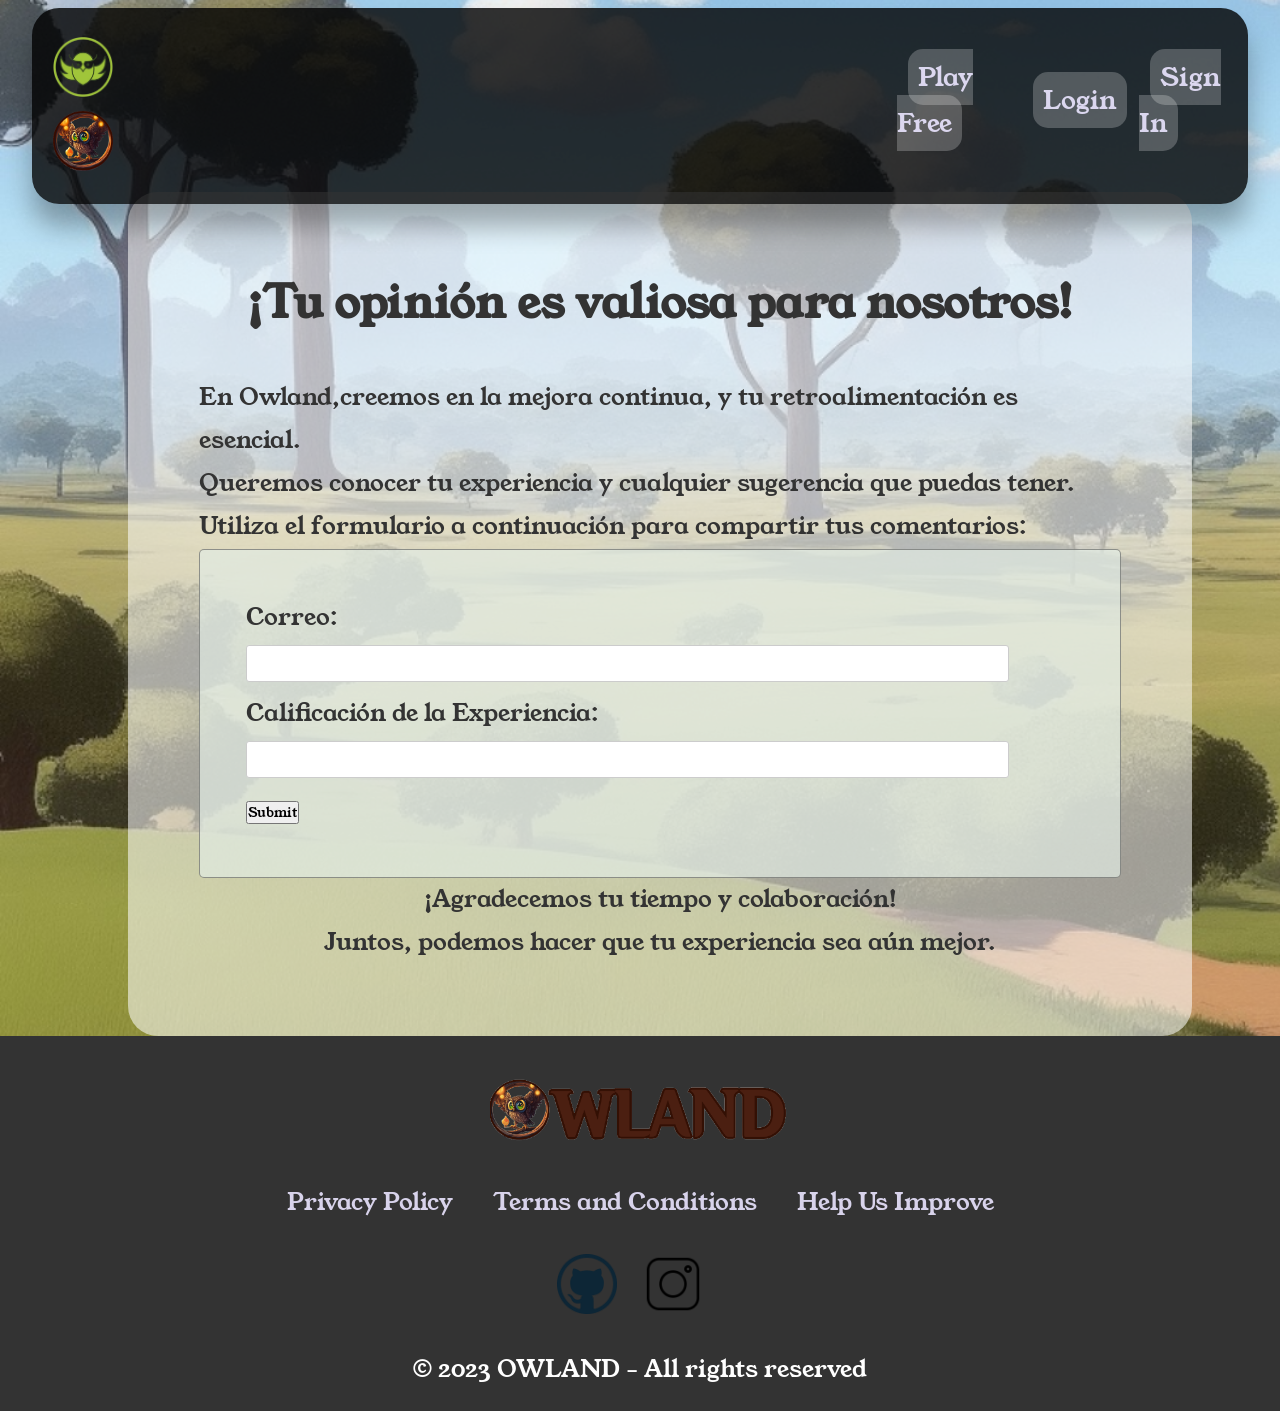
==== help.html @ 9c555218 "Add files via upload" ====
<!DOCTYPE html>
<html lang="es">
<head>
  <meta charset="UTF-8">
  <link rel = "stylesheet" href = "help.css" >
  <title>OWLAND</title>
</head>
  <body >
    <header>
      <nav class="nav">
        <div class="imagenesbuo">
          <a href="ABOUT US.html">
            <img class="img-2" src="buo2.png" alt="Imagen 2">
          </a>
          <a href="prvowland.html">
            <img class="img-1" src="buo.png" alt="Imagen 1">
          </a>
        </div>
        <div class="Jugar">
          <a class="jugar-button" href="play.html">Play Free</a>
        </div>
        <div class="login">
          <a class="login-button" href="loginPQ.html">Login</a>
        </div>
        <div class="signin">
          <a class="signin-button" href="signin.html">Sign In</a>
        </div>
      </nav>
    </header>
    <div class="cuadro">
      <div class="container-info">
        <div class="texto1">
          <h2>¡Tu opinión es valiosa para nosotros!</h2>
        </div>
            <p class="p1">
                En Owland,creemos en la mejora continua, 
                y tu retroalimentación es esencial.<br>
                Queremos conocer tu experiencia y 
                cualquier sugerencia que puedas tener.<br> 
                Utiliza el formulario a continuación 
                para compartir tus comentarios:
            </p>
      
            <div class="login-box">
                <form id="retroalimentación">
                    <label for="correo">Correo:</label>
                    <input type="text" id="correo" name="correo" required>
                    <br>
                    <label for=" Calificación de la Experiencia: ">Calificación de la Experiencia:</label>
                    <input type="text" id="experiencia" name="experiencia" required>
                    <br>
                    <input type="submit" value="Submit" onclick="enviar()">
                </form>
            </div>
                <script>
                    function enviar(){
                        window.location.href = "prvowland.html";
                    }
                </script>
                <div class= "ut">
                ¡Agradecemos tu tiempo y colaboración!<br>
                Juntos, podemos hacer que tu experiencia sea aún mejor.
                </div>
      </div>
    </div>
  <!-- Pie de página -->
  <footer class="footer">
    <div class="footer-container">
      <div class="footer-logo">
        <img src="owlandimg3.png" alt="Logo OWLAND">
      </div>
      <!-- Enlaces del footer -->
      <div class="footer-links">
        <ul>
          <li><a href="privacy.html">Privacy Policy</a></li>
          <li><a href="terms.html">Terms and Conditions</a></li>
          <li><a href="help.html">Help Us Improve</a></li>
        </ul>
      </div>
      <!-- Iconos de redes sociales en el footer -->
      <div class="footer-social">
        <a href="#"><img src="github.png" alt="Github"></a>
        <a href="https://instagram.com/owland.co?igshid=OGQ5ZDc2ODk2ZA%3D%3D&utm_source=qr"><img src="instagram.png" alt="Instagram"></a>
      </div>
    </div>
    <!-- Copyright del footer -->
    <div class="footer-copyright">
      <p>&copy; 2023 OWLAND - All rights reserved</p>
    </div>
  </footer>
    <!-- Script externo -->
    <script src="owlscript.js"></script>
</body>            
</html>
---- help.css ----
/*Nav-bar*/
@import url('https://fonts.googleapis.com/css2?family=Young+Serif&display=swap');

* {
    margin: 0;
    padding: 0;
    font-family: 'Young Serif', sans-serif;
}

body {
    background-image: url("fondo1.png");
    position: relative;
    font-size: 1.5rem;
    line-height: 1.8;
    color: #333;
    background-size: cover;
}

body.dark-theme {
    background-color: #333;
    color: #ffffff;
}

img {
    width: 60px;
    height: 60px;
}

h1, h2, h3 {
    font-weight: 900;
    margin: 2rem 0;
}

h1 {
    font-size: 3rem;
}

h2 {
    font-size: 2.8rem;
}

h3 {
    font-size: 1.8rem;
}

/* Estilos para los enlaces y botones de navegación */
a:link, .nav a:link, .nav a:visited, .nav button, .theme-button, .login, .aboutus {
    text-decoration: none;
    color: rgba(234, 228, 255, 0.9);
}

.fondopn {
    width: 100%;
    height: auto;
}

.play-button-container {
    position: absolute;
    top: 31.25rem;
    left: 39.0625rem;
    background-color: rgba(0, 0, 0, 0.8);
    padding: 10px 20px;
    border: 0.3125rem solid #00000000;
    border-radius: 1.875rem;
    z-index: 1;
    transition: background-color 0.5s, color 0.5s;
    box-shadow: 0 2.34375rem 2.65625rem rgba(0, 0, 0, 0.706);
}

.play-button-container a {
    text-decoration: none;
    color: #ffffff;
    filter: brightness(125%);
    transition: color 0.5s;
}

.play-button-container:hover {
    filter: brightness(125%);
    transition: color 0.5s;
    background-color: rgba(0, 0, 0, 0.884);
}

.imagenesbuo {
    margin-top: 1.5rem;
    margin-right: 45rem;
    margin-left: 0.625rem;
    margin-bottom: 0.1rem;
}

/* Estilos para la navbar */
.nav {
    border-radius: 1.7rem;
    margin-left: 2.5%;
    margin-top: 0.5rem;
    margin-bottom: 1.25rem;
    background-color: rgba(0, 0, 0, 0.8);
    position: fixed;
    top: 0;
    left: 0;
    width: 95%;
    z-index: 100;
    display: flex;
    align-items: center;
    padding: 0.3125rem 0 ;
    box-shadow: 0 1.40625rem 1.640625rem rgba(0, 0, 0, 0.3);
    border-bottom: 0.78125rem solid transparent;
    transition: all 2.2s ease;
}

.nav a {
    display: inline;
    margin: 0.7rem;
    font-size: 1.6rem;
}

.login-button, .jugar-button, .signin-button {
    background-color: rgba(255, 255, 255, 0.227);
    border: 0.625rem solid rgba(0, 0, 0, 0);
    border-radius: 0.9375rem;
    position: relative;
}

.nav a:hover {
    color: #85c51f;
    transition: color 0.5s;
    filter: brightness(125%);
}

.nav-button {
    display: flex;
    align-items: center;
    margin: 0 1rem;
    padding: 1.25rem;
    border: 0.625rem solid transparent;
    border-radius: 0.9375rem;
}

.nav-button:hover {
    color: #85c51f;
    filter: brightness(125%);
}

.nav.small {
    padding: 1.25rem;
    background-color: rgba(0, 0, 0, 0.9);
    box-shadow: 0 0.78125rem 1.5625rem rgba(0, 0, 0, 0.3);
    width: 100%;
    border-radius: 0;
    margin: 0;
}

.nav.small:hover {
    background-color: rgba(0, 0, 0, 0.8);
}
/*Nav-bar*/

/*body*/
.cuadro {
    border-radius: 30px;
    border: 0px solid #000; /* Establece un borde al cuadro */
    padding: 20px; /* Añade relleno para separar el contenido del borde */
    width: 80%; /* Establece el ancho del cuadro, puedes ajustarlo según tus necesidades */
    margin:10%;
    margin-block-end: 0%;
    margin-top: 15%;
    background-color: rgba(255, 255, 255, 0.549)
}
.container-info{
    margin:5%;
}
.texto1{
    text-align: center;
}
.login-box {
    padding: 5%;
    border: 1px solid #4d4d4d90;
    border-radius: 5px;
    background-color: rgba(226, 235, 227, 0.704);
    z-index: 200;
}
input[type="text"]{
    width: 90%;
    padding: 8px;
    margin-bottom: 10px;
    border: 1px solid #ccc;
    border-radius: 3px;
    text-align: left;
    }

    button[type="submit"] {
    background-color: rgb(101, 107, 12);
    border: none;
    border-radius: 3px;
    padding: 10px 20px;
    cursor: pointer;
    }
.ut{
    text-align:center;
}
/*footer*/
/* Estilos para el footer */
.footer {
    transition: color 0.5s;
    background-color: #333;
    color: #ffffff;
    padding: 1.25rem 16.5rem;
    text-align: center;
}

.footer-container {
    width: 100%;
    max-width: 1440px;
    margin: 0 auto;
    display: flex;
    flex-wrap: wrap;
    justify-content: center;
    align-items: center;
}

.footer-logo img {
    width: 18.75rem;
    height: max-content;
    margin: 1.25rem 0;
}

.footer-links ul {
    list-style: none;
    padding: 0;
    display: flex;
    flex-wrap: wrap;
    justify-content: center;
}

.footer-links li {
    margin: 0rem 1.25rem 0.625rem 1.25rem;
}

.footer-social {
    margin-top: 1.25rem;
}

.footer-social a {
    margin-right: 1.25rem;
}

.footer-copyright {
    width: 100%;
    text-align: center;
    margin-top: 1.25rem;
}

.footer-container a:hover {
    color: #85c51f;
    transition: color 0.5s;
    padding: 0.625rem 0;
    background-color: rgba(255, 255, 255, 0.227);
    border: 0.625rem solid transparent;
    border-radius: 0.9375rem;
}
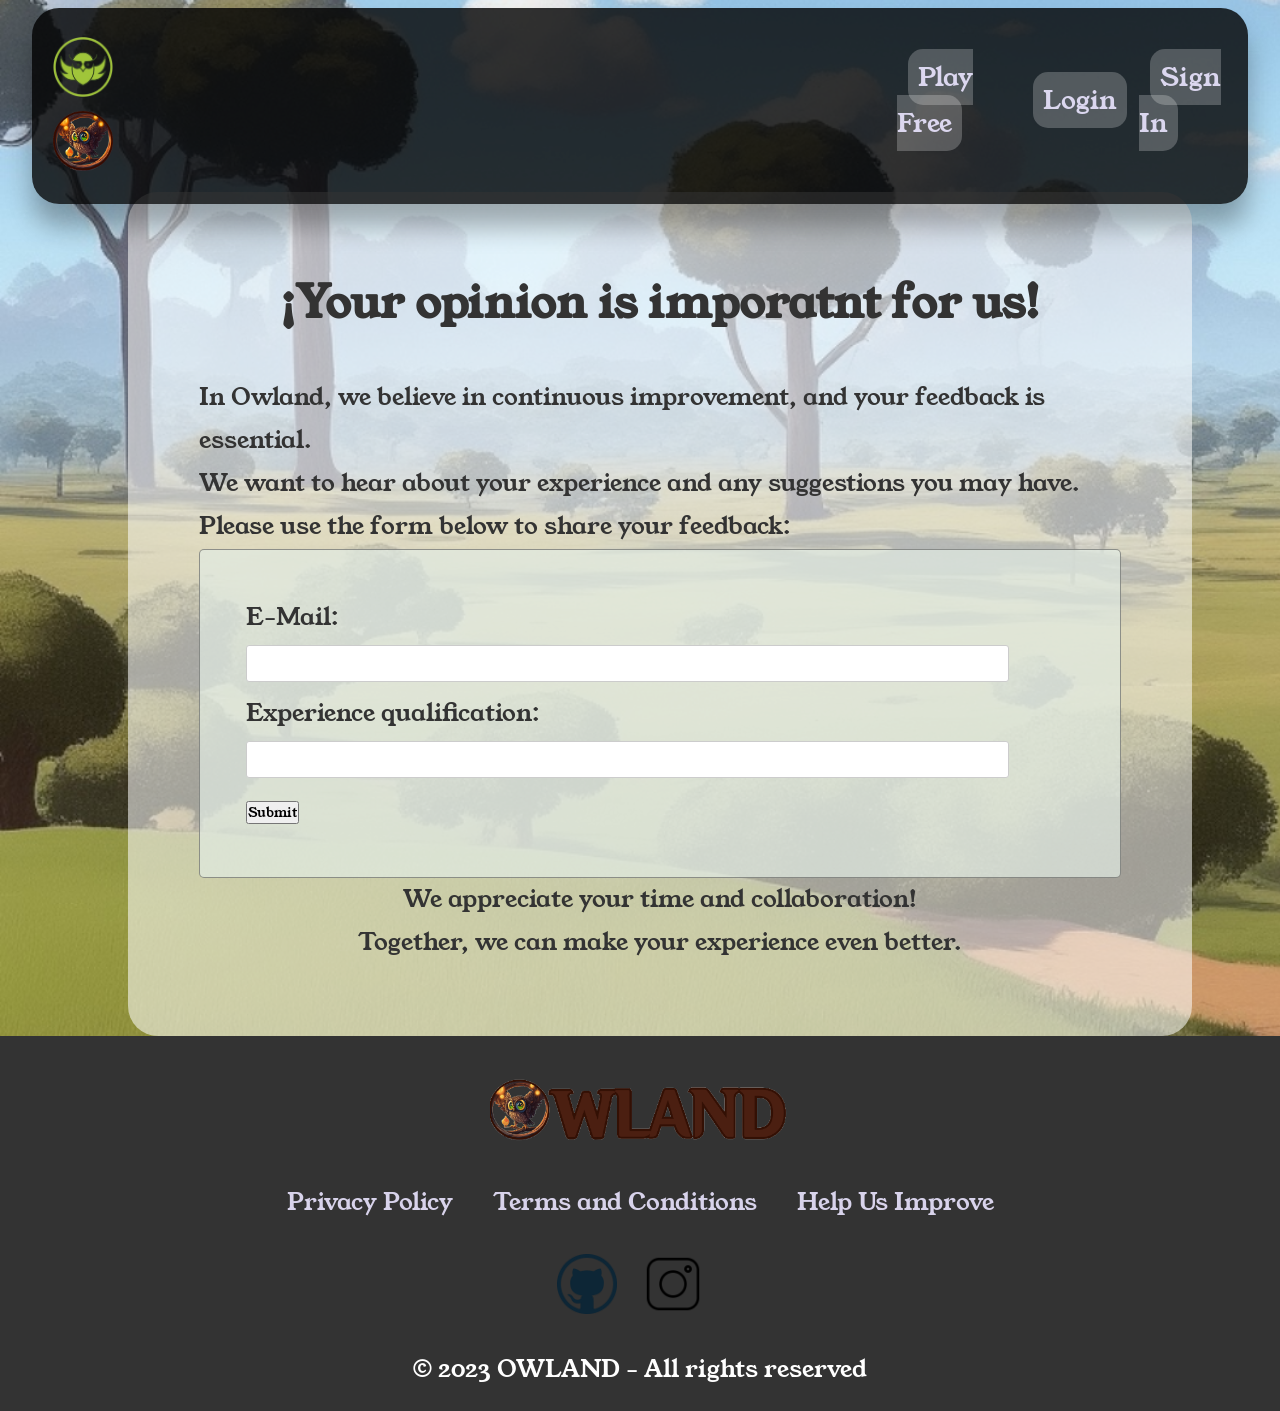
==== commit 61203ca9: "xdd" ====
--- a/help.html
+++ b/help.html
@@ -30,23 +30,23 @@
     <div class="cuadro">
       <div class="container-info">
         <div class="texto1">
-          <h2>¡Tu opinión es valiosa para nosotros!</h2>
+          <h2>¡Your opinion is imporatnt for us!</h2>
         </div>
             <p class="p1">
-                En Owland,creemos en la mejora continua, 
-                y tu retroalimentación es esencial.<br>
-                Queremos conocer tu experiencia y 
-                cualquier sugerencia que puedas tener.<br> 
-                Utiliza el formulario a continuación 
-                para compartir tus comentarios:
+              In Owland, we believe in continuous improvement, 
+              and your feedback is essential.<br>
+              We want to hear about your experience and 
+              any suggestions you may have.<br> 
+              Please use the form below 
+              to share your feedback:
             </p>
       
             <div class="login-box">
                 <form id="retroalimentación">
-                    <label for="correo">Correo:</label>
+                    <label for="correo">E-Mail:</label>
                     <input type="text" id="correo" name="correo" required>
                     <br>
-                    <label for=" Calificación de la Experiencia: ">Calificación de la Experiencia:</label>
+                    <label for=" Calificación de la Experiencia: ">Experience qualification:</label>
                     <input type="text" id="experiencia" name="experiencia" required>
                     <br>
                     <input type="submit" value="Submit" onclick="enviar()">
@@ -58,8 +58,9 @@
                     }
                 </script>
                 <div class= "ut">
-                ¡Agradecemos tu tiempo y colaboración!<br>
-                Juntos, podemos hacer que tu experiencia sea aún mejor.
+                  <p>We appreciate your time and collaboration!<br>
+                    Together, we can make your experience even better.</p>
+                  
                 </div>
       </div>
     </div>
@@ -79,7 +80,7 @@
       </div>
       <!-- Iconos de redes sociales en el footer -->
       <div class="footer-social">
-        <a href="#"><img src="github.png" alt="Github"></a>
+        <a href="https://github.com/Crix18/OWLAND.github.io.git"><img src="github.png" alt="Github"></a>
         <a href="https://instagram.com/owland.co?igshid=OGQ5ZDc2ODk2ZA%3D%3D&utm_source=qr"><img src="instagram.png" alt="Instagram"></a>
       </div>
     </div>
